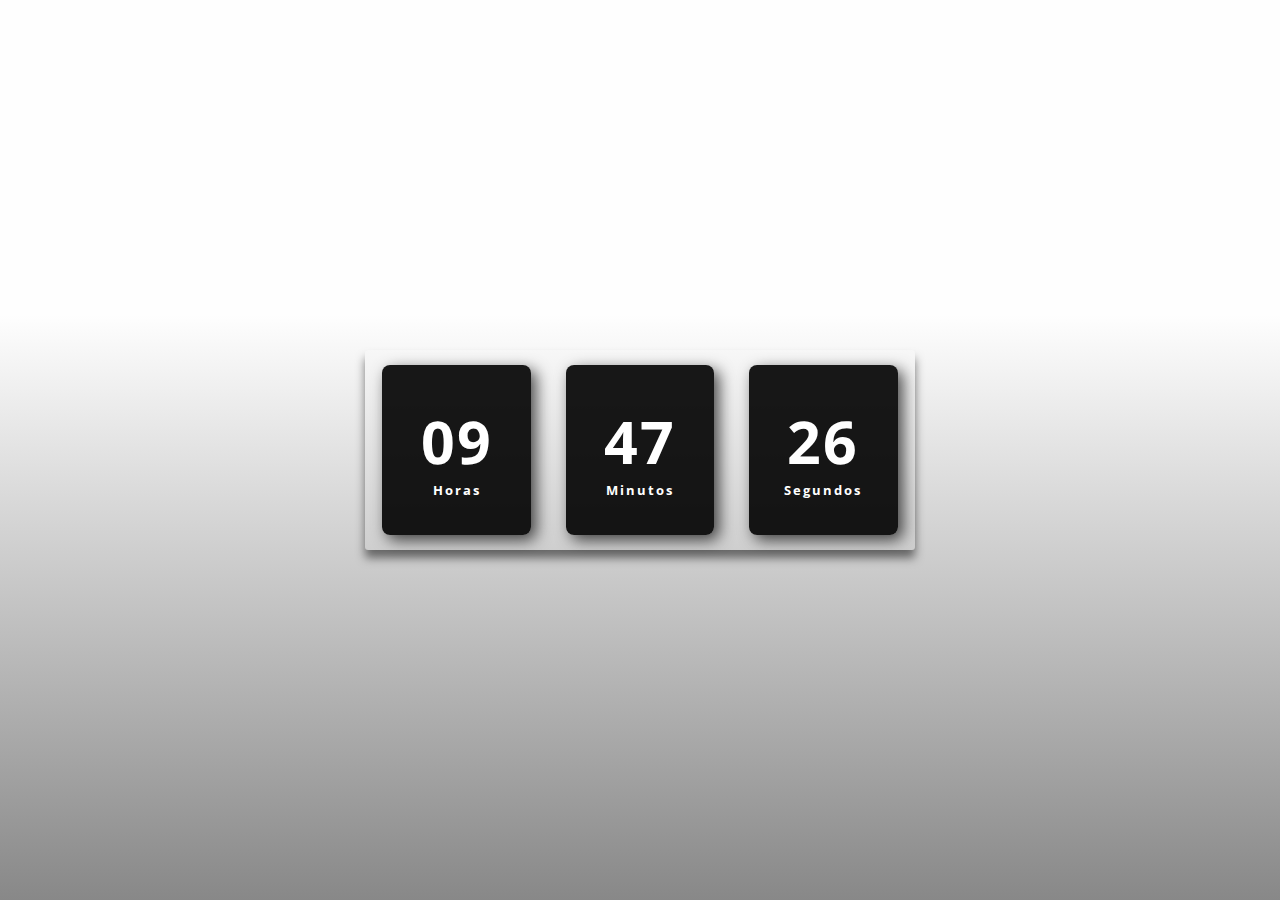
==== index.html @ 1fea762e "relógio pronto" ====
<!DOCTYPE html>
<html lang="pt-BR">

<head>
    <meta charset="UTF-8">
    <meta name="viewport" content="width=device-width, initial-scale=1.0">
    <title>Relógio</title>
    <link rel="stylesheet" href="style.css">

    <link rel="preconnect" href="https://fonts.googleapis.com">
    <link rel="preconnect" href="https://fonts.gstatic.com" crossorigin>
    <link
        href="https://fonts.googleapis.com/css2?family=Inconsolata:wght@200..900&family=Maven+Pro:wght@400..900&family=Open+Sans:ital,wght@0,300..800;1,300..800&family=Roboto+Flex:opsz,wght@8..144,100..1000&family=Roboto+Mono:ital,wght@0,100..700;1,100..700&display=swap"
        rel="stylesheet">
</head>

<body>
    <div id="relogio">

        <div class="container">
            <span id="horas">00</span>
            <span id="tempo">Horas</span>
        </div>

        <div class="container">
            <span id="minutos">00</span>
            <span id="tempo">Minutos</span>
        </div>

        <div class="container">
            <span id="segundos">00</span>
            <span id="tempo">Segundos</span>
        </div>
        
    </div>


    <script src="script.js"></script>
</body>

</html>
---- style.css ----
*{
    margin: 0;
    padding: 0;
    box-sizing: border-box;
}

body {
    height: 100vh;
    font-family: "Open Sans", sans-serif;
    background: linear-gradient(#FEFEFE 35%, #888888);
    display: flex;
    align-items: center;
    justify-content: center;
}

#relogio {
    display: flex;
    align-items: center;
    justify-content: space-around;
    height: 12.5rem;
    width: 34.4rem;
    background: transparent;
    border-radius: 3px;
    box-shadow: 0px 8px 10px rgba(0, 0, 0, .5);
}

.container {
    height: 10.6rem;
    width: 9.3rem;

    display: flex;
    flex-direction: column;
    align-items: center;
    justify-content: center;
    border-radius: .5rem;

    background-color: rgba(0, 0, 0, 0.904);
    color: #fff;

    letter-spacing: 2px;
    box-shadow: 5px 5px 15px rgba(0, 0, 0, .7);
    border: .5rem;
}

span{
    font-size: 3.7rem;
    font-weight: bolder;

}

#tempo{
    font-size: .8rem;
}
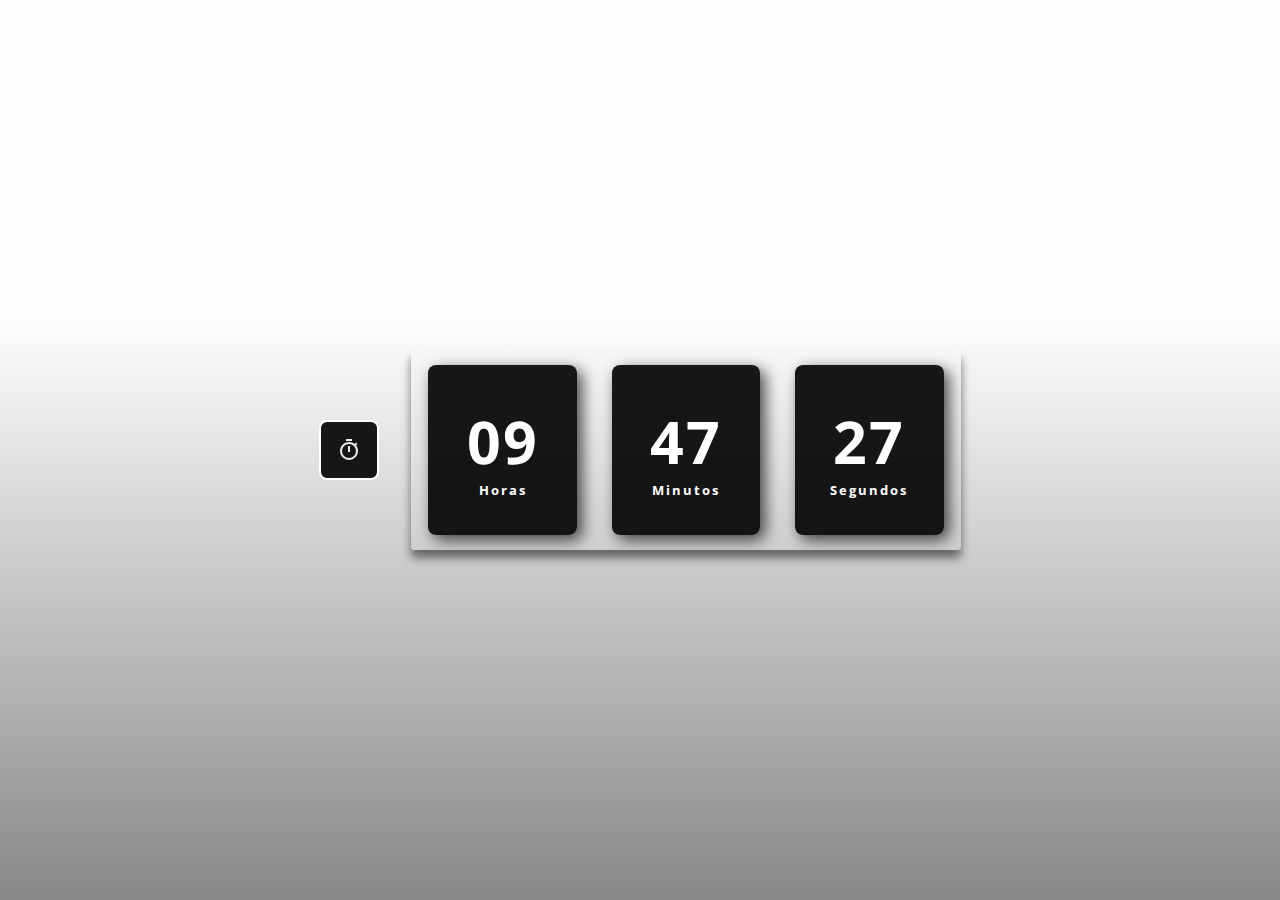
==== commit 3fec0e0e: "botão cronometro" ====
--- a/index.html
+++ b/index.html
@@ -15,6 +15,16 @@
 </head>
 
 <body>
+
+    <div class="cronometro">
+        <button id="btn"> <svg xmlns="http://www.w3.org/2000/svg" height="24px" viewBox="0 -960 960 960" width="24px"
+                fill="#e8eaed">
+                <path
+                    d="M360-840v-80h240v80H360Zm80 440h80v-240h-80v240Zm40 320q-74 0-139.5-28.5T226-186q-49-49-77.5-114.5T120-440q0-74 28.5-139.5T226-694q49-49 114.5-77.5T480-800q62 0 119 20t107 58l56-56 56 56-56 56q38 50 58 107t20 119q0 74-28.5 139.5T734-186q-49 49-114.5 77.5T480-80Zm0-80q116 0 198-82t82-198q0-116-82-198t-198-82q-116 0-198 82t-82 198q0 116 82 198t198 82Zm0-280Z" />
+            </svg>
+        </button>
+    </div>
+
     <div id="relogio">
 
         <div class="container">
@@ -31,7 +41,7 @@
             <span id="segundos">00</span>
             <span id="tempo">Segundos</span>
         </div>
-        
+
     </div>
 
 
--- a/style.css
+++ b/style.css
@@ -52,3 +52,38 @@
     font-size: .8rem;
 }
 
+.cronometro {
+    #btn{
+        border: none;
+        display: flex;
+
+        margin-right: 2rem;
+        background-color: rgba(0, 0, 0, 0.9);
+
+        padding: 1rem;
+        border-radius: .5rem;
+
+        cursor: pointer;
+        border: 2px solid white;
+    }
+
+    #btn:hover {
+        border: 2px solid black;
+        transition: .5s;
+    }
+}
+
+@media(max-width: 600px){
+    body {
+        overflow: hidden;
+    }
+
+    #relogio {
+        width: 95%;
+        padding: 1rem;
+    }
+
+    .container {
+        width: 7rem;
+    }
+}
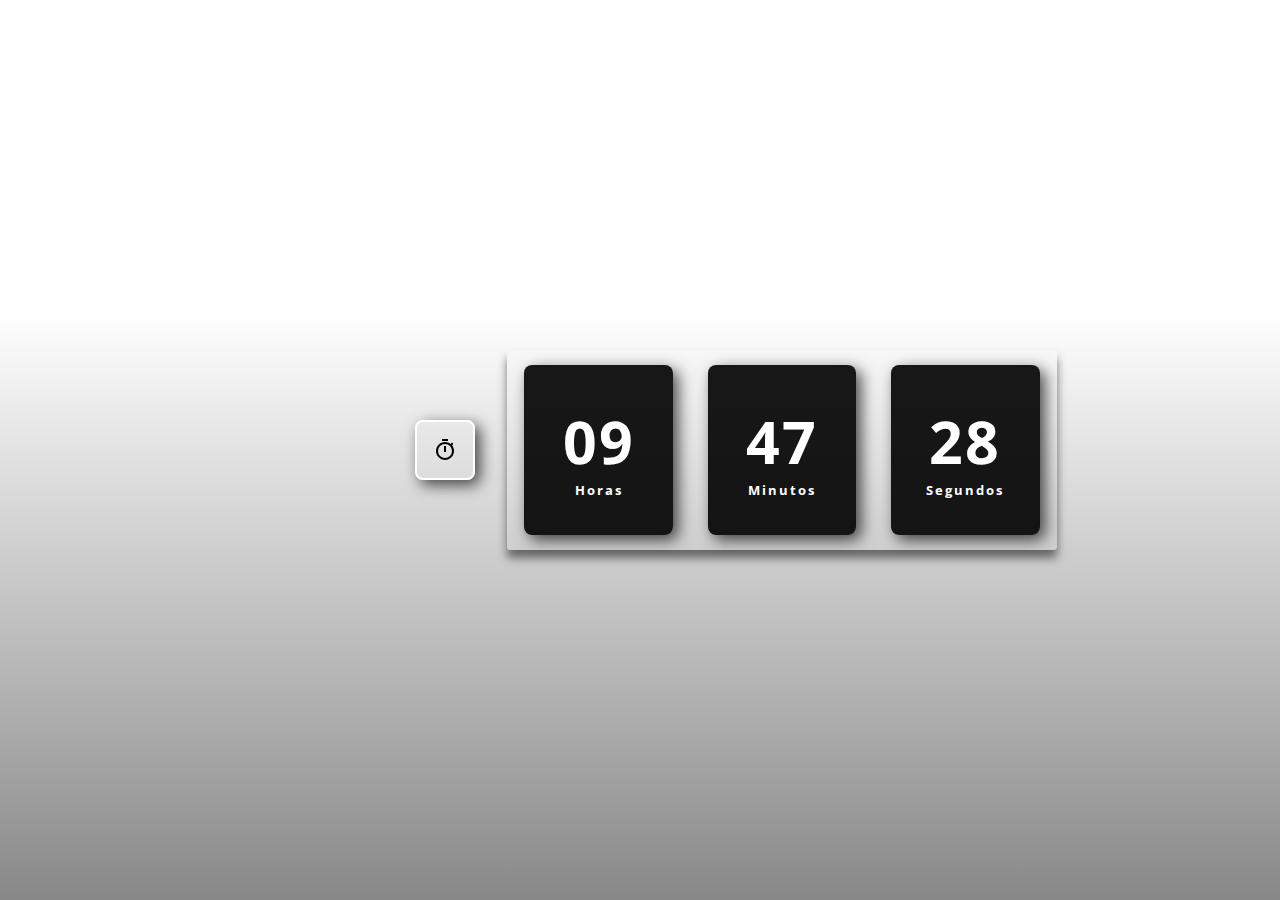
==== commit d4213a88: "estilização" ====
--- a/index.html
+++ b/index.html
@@ -17,8 +17,8 @@
 <body>
 
     <div class="cronometro">
-        <button id="btn"> <svg xmlns="http://www.w3.org/2000/svg" height="24px" viewBox="0 -960 960 960" width="24px"
-                fill="#e8eaed">
+        <button id="btn" onclick="newPage()"> <svg xmlns="http://www.w3.org/2000/svg" height="24px"
+                viewBox="0 -960 960 960" width="24px" fill="#000000">
                 <path
                     d="M360-840v-80h240v80H360Zm80 440h80v-240h-80v240Zm40 320q-74 0-139.5-28.5T226-186q-49-49-77.5-114.5T120-440q0-74 28.5-139.5T226-694q49-49 114.5-77.5T480-800q62 0 119 20t107 58l56-56 56 56-56 56q38 50 58 107t20 119q0 74-28.5 139.5T734-186q-49 49-114.5 77.5T480-80Zm0-80q116 0 198-82t82-198q0-116-82-198t-198-82q-116 0-198 82t-82 198q0 116 82 198t198 82Zm0-280Z" />
             </svg>
--- a/style.css
+++ b/style.css
@@ -58,17 +58,19 @@
         display: flex;
 
         margin-right: 2rem;
-        background-color: rgba(0, 0, 0, 0.9);
+        margin-left: 12rem;
+        background: transparent;
 
         padding: 1rem;
         border-radius: .5rem;
 
         cursor: pointer;
         border: 2px solid white;
+        box-shadow: 5px 5px 15px rgba(0, 0, 0, .7);
     }
 
     #btn:hover {
-        border: 2px solid black;
+        border: 2px solid #b3adad;
         transition: .5s;
     }
 }
@@ -86,4 +88,10 @@
     .container {
         width: 7rem;
     }
+
+    #btn {
+        position: absolute;
+        margin-top: 8rem;
+        margin-left: 9rem;
+    }
 }
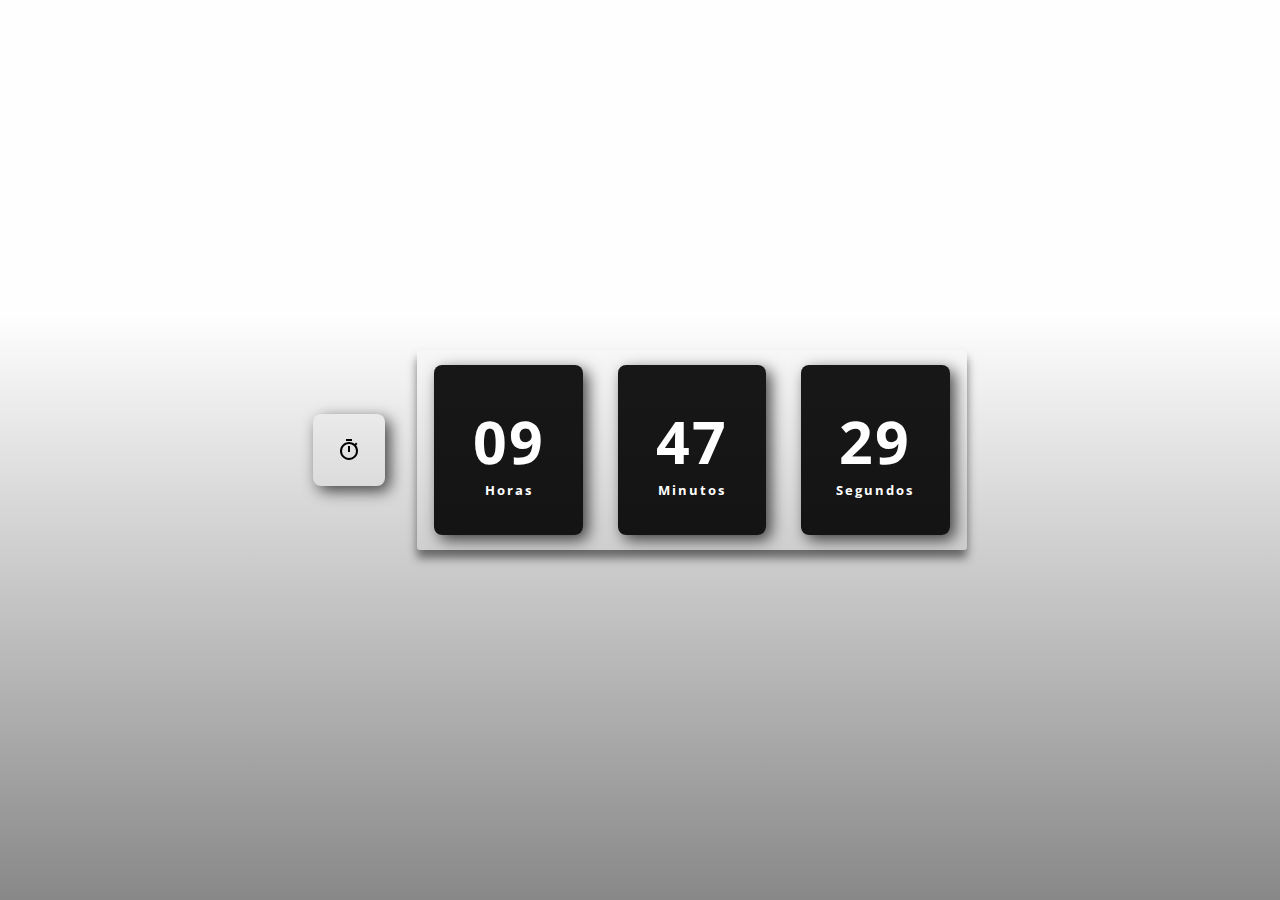
==== commit 96cf5572: "botão tela inicial" ====
--- a/index.html
+++ b/index.html
@@ -15,14 +15,14 @@
 </head>
 
 <body>
+    <button id="btn" onclick="newPage()"> <svg xmlns="http://www.w3.org/2000/svg" height="24px"
+            viewBox="0 -960 960 960" width="24px" fill="#000000">
+            <path
+                d="M360-840v-80h240v80H360Zm80 440h80v-240h-80v240Zm40 320q-74 0-139.5-28.5T226-186q-49-49-77.5-114.5T120-440q0-74 28.5-139.5T226-694q49-49 114.5-77.5T480-800q62 0 119 20t107 58l56-56 56 56-56 56q38 50 58 107t20 119q0 74-28.5 139.5T734-186q-49 49-114.5 77.5T480-80Zm0-80q116 0 198-82t82-198q0-116-82-198t-198-82q-116 0-198 82t-82 198q0 116 82 198t198 82Zm0-280Z" />
+        </svg>
+    </button>
 
     <div class="cronometro">
-        <button id="btn" onclick="newPage()"> <svg xmlns="http://www.w3.org/2000/svg" height="24px"
-                viewBox="0 -960 960 960" width="24px" fill="#000000">
-                <path
-                    d="M360-840v-80h240v80H360Zm80 440h80v-240h-80v240Zm40 320q-74 0-139.5-28.5T226-186q-49-49-77.5-114.5T120-440q0-74 28.5-139.5T226-694q49-49 114.5-77.5T480-800q62 0 119 20t107 58l56-56 56 56-56 56q38 50 58 107t20 119q0 74-28.5 139.5T734-186q-49 49-114.5 77.5T480-80Zm0-80q116 0 198-82t82-198q0-116-82-198t-198-82q-116 0-198 82t-82 198q0 116 82 198t198 82Zm0-280Z" />
-            </svg>
-        </button>
     </div>
 
     <div id="relogio">
--- a/style.css
+++ b/style.css
@@ -40,6 +40,25 @@
     letter-spacing: 2px;
     box-shadow: 5px 5px 15px rgba(0, 0, 0, .7);
     border: .5rem;
+}
+
+#btn{
+    display: flex;
+    margin-right: 2rem;
+
+    border: none;
+    padding: 1.5rem;
+    border-radius: .5rem;
+
+    cursor: pointer;
+
+    background: transparent;
+    box-shadow: 5px 5px 15px rgba(0, 0, 0, .7);
+}
+
+#btn:hover{
+    border: 1px solid rgb(180, 179, 179);
+    transition: .5s;
 }
 
 span{
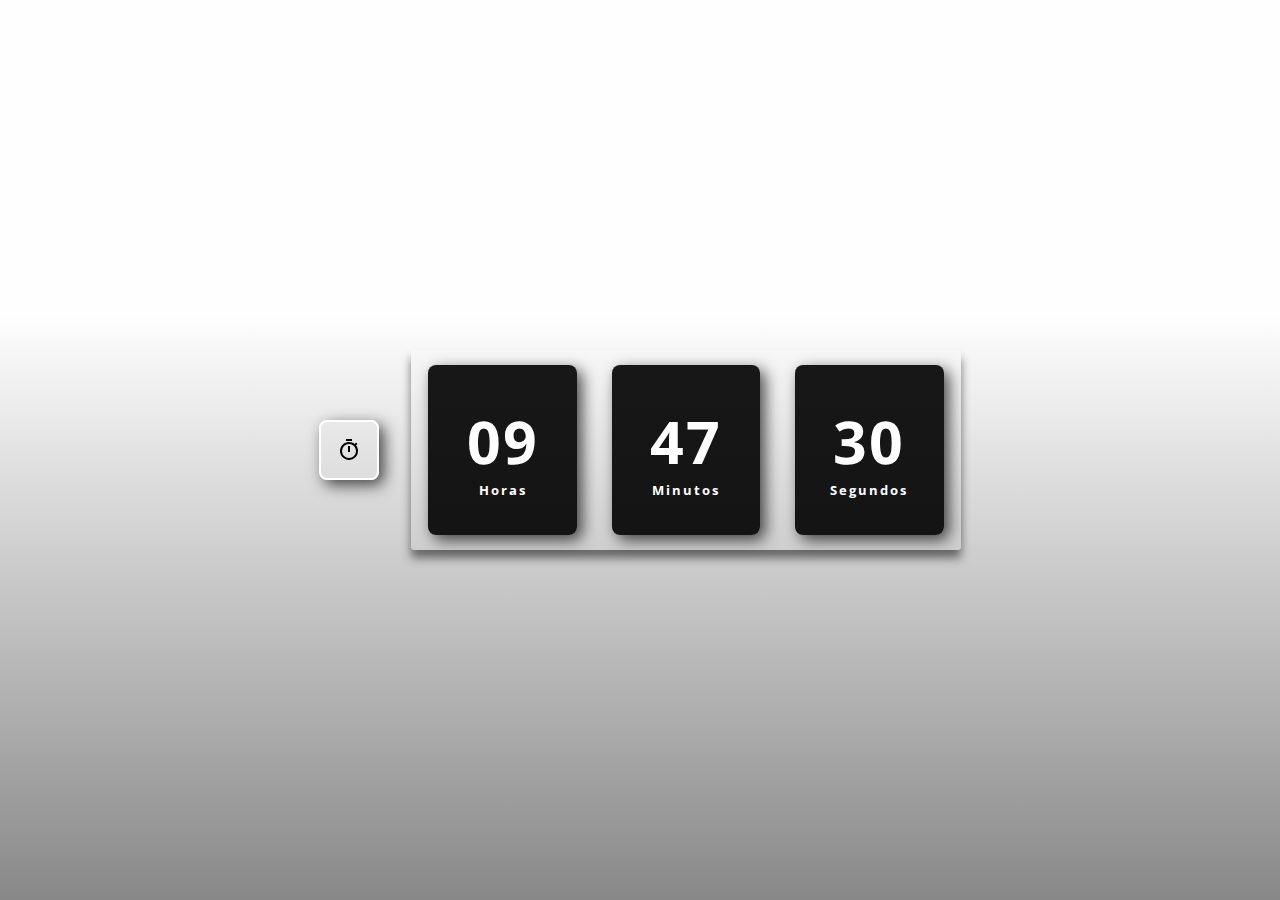
==== commit edf6a58d: "projeto pronto" ====
--- a/index.html
+++ b/index.html
@@ -15,14 +15,14 @@
 </head>
 
 <body>
-    <button id="btn" onclick="newPage()"> <svg xmlns="http://www.w3.org/2000/svg" height="24px"
-            viewBox="0 -960 960 960" width="24px" fill="#000000">
-            <path
-                d="M360-840v-80h240v80H360Zm80 440h80v-240h-80v240Zm40 320q-74 0-139.5-28.5T226-186q-49-49-77.5-114.5T120-440q0-74 28.5-139.5T226-694q49-49 114.5-77.5T480-800q62 0 119 20t107 58l56-56 56 56-56 56q38 50 58 107t20 119q0 74-28.5 139.5T734-186q-49 49-114.5 77.5T480-80Zm0-80q116 0 198-82t82-198q0-116-82-198t-198-82q-116 0-198 82t-82 198q0 116 82 198t198 82Zm0-280Z" />
-        </svg>
-    </button>
-
+    
     <div class="cronometro">
+        <button id="btn" onclick="newPage()"> <svg xmlns="http://www.w3.org/2000/svg" height="24px"
+                viewBox="0 -960 960 960" width="24px" fill="#000000">
+                <path
+                    d="M360-840v-80h240v80H360Zm80 440h80v-240h-80v240Zm40 320q-74 0-139.5-28.5T226-186q-49-49-77.5-114.5T120-440q0-74 28.5-139.5T226-694q49-49 114.5-77.5T480-800q62 0 119 20t107 58l56-56 56 56-56 56q38 50 58 107t20 119q0 74-28.5 139.5T734-186q-49 49-114.5 77.5T480-80Zm0-80q116 0 198-82t82-198q0-116-82-198t-198-82q-116 0-198 82t-82 198q0 116 82 198t198 82Zm0-280Z" />
+            </svg>
+        </button>
     </div>
 
     <div id="relogio">
--- a/style.css
+++ b/style.css
@@ -42,25 +42,6 @@
     border: .5rem;
 }
 
-#btn{
-    display: flex;
-    margin-right: 2rem;
-
-    border: none;
-    padding: 1.5rem;
-    border-radius: .5rem;
-
-    cursor: pointer;
-
-    background: transparent;
-    box-shadow: 5px 5px 15px rgba(0, 0, 0, .7);
-}
-
-#btn:hover{
-    border: 1px solid rgb(180, 179, 179);
-    transition: .5s;
-}
-
 span{
     font-size: 3.7rem;
     font-weight: bolder;
@@ -77,7 +58,6 @@
         display: flex;
 
         margin-right: 2rem;
-        margin-left: 12rem;
         background: transparent;
 
         padding: 1rem;
@@ -112,5 +92,6 @@
         position: absolute;
         margin-top: 8rem;
         margin-left: 9rem;
+        margin-left: 12rem;
     }
 }
